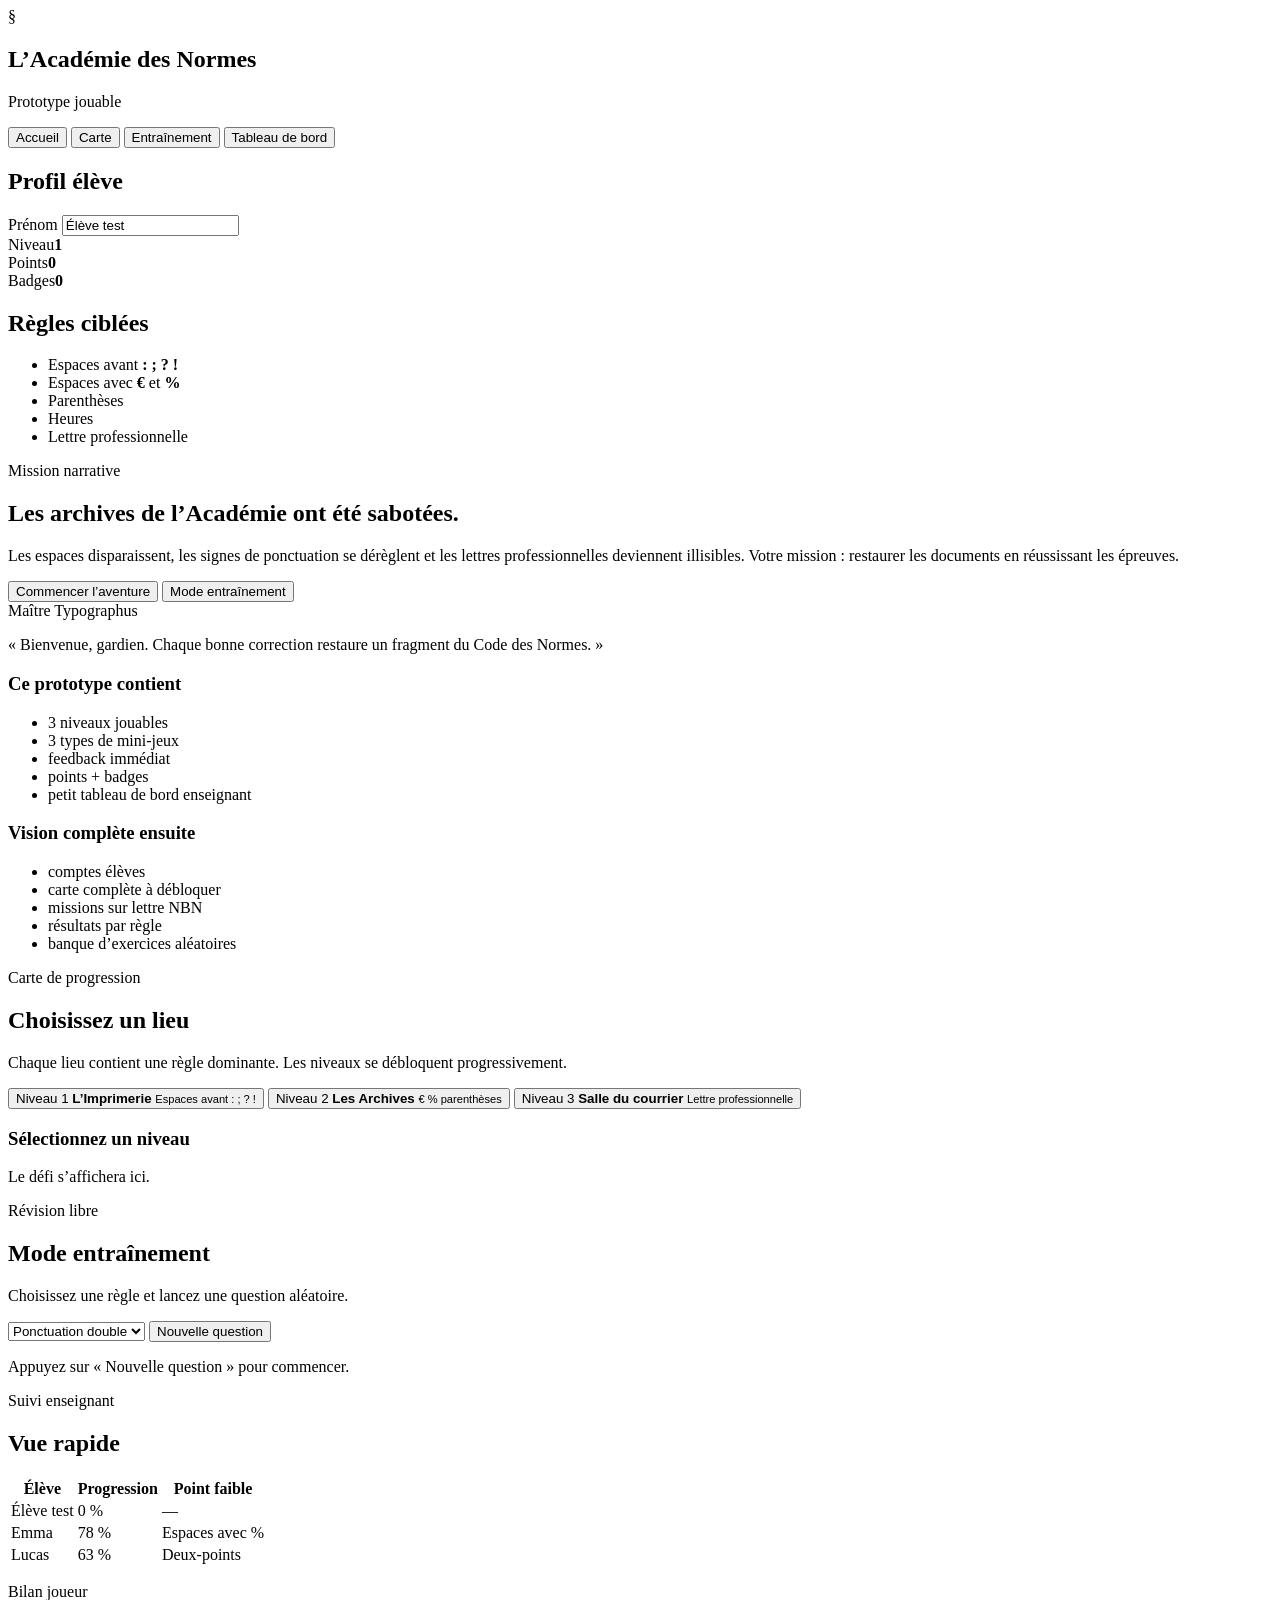
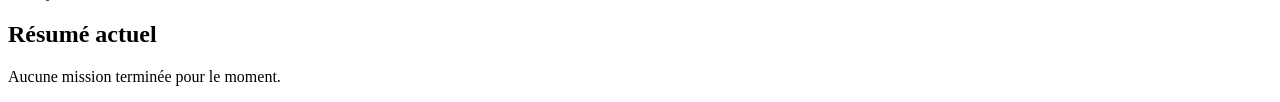
==== index.html @ e0d9a89b "Add files via upload" ====
<!DOCTYPE html>
<html lang="fr">
<head>
  <meta charset="UTF-8" />
  <meta name="viewport" content="width=device-width, initial-scale=1.0" />
  <title>L'Académie des Normes — Prototype</title>
  <link rel="stylesheet" href="styles.css" />
</head>
<body>
  <div class="app-shell">
    <aside class="sidebar">
      <div class="brand">
        <div class="brand-icon">§</div>
        <div>
          <h1>L’Académie des Normes</h1>
          <p>Prototype jouable</p>
        </div>
      </div>

      <nav class="nav">
        <button class="nav-btn active" data-screen="home">Accueil</button>
        <button class="nav-btn" data-screen="map">Carte</button>
        <button class="nav-btn" data-screen="training">Entraînement</button>
        <button class="nav-btn" data-screen="dashboard">Tableau de bord</button>
      </nav>

      <section class="player-card">
        <h2>Profil élève</h2>
        <label class="input-label">
          Prénom
          <input id="playerName" type="text" value="Élève test" />
        </label>
        <div class="stats">
          <div><span>Niveau</span><strong id="statLevel">1</strong></div>
          <div><span>Points</span><strong id="statPoints">0</strong></div>
          <div><span>Badges</span><strong id="statBadges">0</strong></div>
        </div>
      </section>

      <section class="rules-card">
        <h2>Règles ciblées</h2>
        <ul>
          <li>Espaces avant <strong>: ; ? !</strong></li>
          <li>Espaces avec <strong>€</strong> et <strong>%</strong></li>
          <li>Parenthèses</li>
          <li>Heures</li>
          <li>Lettre professionnelle</li>
        </ul>
      </section>
    </aside>

    <main class="main">
      <section id="screen-home" class="screen active">
        <div class="hero card">
          <div>
            <p class="eyebrow">Mission narrative</p>
            <h2>Les archives de l’Académie ont été sabotées.</h2>
            <p>
              Les espaces disparaissent, les signes de ponctuation se dérèglent et les lettres professionnelles
              deviennent illisibles. Votre mission : restaurer les documents en réussissant les épreuves.
            </p>
            <div class="cta-row">
              <button class="primary" id="startAdventure">Commencer l’aventure</button>
              <button class="secondary" data-go="training">Mode entraînement</button>
            </div>
          </div>
          <div class="dialogue-panel">
            <div class="npc">Maître Typographus</div>
            <p>
              « Bienvenue, gardien. Chaque bonne correction restaure un fragment du Code des Normes. »
            </p>
          </div>
        </div>

        <div class="grid two">
          <article class="card">
            <h3>Ce prototype contient</h3>
            <ul class="feature-list">
              <li>3 niveaux jouables</li>
              <li>3 types de mini-jeux</li>
              <li>feedback immédiat</li>
              <li>points + badges</li>
              <li>petit tableau de bord enseignant</li>
            </ul>
          </article>
          <article class="card">
            <h3>Vision complète ensuite</h3>
            <ul class="feature-list">
              <li>comptes élèves</li>
              <li>carte complète à débloquer</li>
              <li>missions sur lettre NBN</li>
              <li>résultats par règle</li>
              <li>banque d’exercices aléatoires</li>
            </ul>
          </article>
        </div>
      </section>

      <section id="screen-map" class="screen">
        <div class="card">
          <p class="eyebrow">Carte de progression</p>
          <h2>Choisissez un lieu</h2>
          <p>Chaque lieu contient une règle dominante. Les niveaux se débloquent progressivement.</p>
        </div>

        <div class="map-grid">
          <button class="level-card unlocked" data-level="1">
            <span class="level-tag">Niveau 1</span>
            <strong>L’Imprimerie</strong>
            <small>Espaces avant : ; ? !</small>
          </button>
          <button class="level-card locked" data-level="2" id="level2Btn">
            <span class="level-tag">Niveau 2</span>
            <strong>Les Archives</strong>
            <small>€ % parenthèses</small>
          </button>
          <button class="level-card locked" data-level="3" id="level3Btn">
            <span class="level-tag">Niveau 3</span>
            <strong>Salle du courrier</strong>
            <small>Lettre professionnelle</small>
          </button>
        </div>

        <div id="levelContainer" class="card level-container">
          <h3>Sélectionnez un niveau</h3>
          <p>Le défi s’affichera ici.</p>
        </div>
      </section>

      <section id="screen-training" class="screen">
        <div class="card">
          <p class="eyebrow">Révision libre</p>
          <h2>Mode entraînement</h2>
          <p>Choisissez une règle et lancez une question aléatoire.</p>

          <div class="training-controls">
            <select id="trainingTopic">
              <option value="double-signs">Ponctuation double</option>
              <option value="symbols">Symboles € et %</option>
              <option value="parentheses">Parenthèses</option>
              <option value="time">Heures</option>
            </select>
            <button class="primary" id="generateTraining">Nouvelle question</button>
          </div>

          <div id="trainingBox" class="training-box">
            <p>Appuyez sur « Nouvelle question » pour commencer.</p>
          </div>
        </div>
      </section>

      <section id="screen-dashboard" class="screen">
        <div class="grid two">
          <article class="card">
            <p class="eyebrow">Suivi enseignant</p>
            <h2>Vue rapide</h2>
            <table>
              <thead>
                <tr><th>Élève</th><th>Progression</th><th>Point faible</th></tr>
              </thead>
              <tbody id="teacherTable">
                <tr><td>Élève test</td><td>0 %</td><td>—</td></tr>
                <tr><td>Emma</td><td>78 %</td><td>Espaces avec %</td></tr>
                <tr><td>Lucas</td><td>63 %</td><td>Deux-points</td></tr>
              </tbody>
            </table>
          </article>
          <article class="card">
            <p class="eyebrow">Bilan joueur</p>
            <h2>Résumé actuel</h2>
            <div id="summaryBox">
              <p>Aucune mission terminée pour le moment.</p>
            </div>
          </article>
        </div>
      </section>
    </main>
  </div>

  <template id="tpl-level-1">
    <div class="challenge">
      <p class="eyebrow">Niveau 1 — L’Imprimerie</p>
      <h3>Réparer la phrase</h3>
      <p class="challenge-text">Choisissez la phrase correctement espacée.</p>
      <div class="options" data-correct="1">
        <button class="option">Bonjour! Comment vas-tu ?</button>
        <button class="option">Bonjour ! Comment vas-tu ?</button>
        <button class="option">Bonjour ! Comment vas-tu?</button>
      </div>
      <div class="feedback"></div>
    </div>
  </template>

  <template id="tpl-level-2">
    <div class="challenge">
      <p class="eyebrow">Niveau 2 — Les Archives</p>
      <h3>Glisser la bonne correction</h3>
      <p class="challenge-text">Quelle version respecte les espaces avec le symbole monétaire ?</p>
      <div class="options" data-correct="2">
        <button class="option">Montant :25€</button>
        <button class="option">Montant: 25 €</button>
        <button class="option">Montant : 25 €</button>
      </div>
      <div class="feedback"></div>
    </div>
  </template>

  <template id="tpl-level-3">
    <div class="challenge">
      <p class="eyebrow">Niveau 3 — Salle du courrier</p>
      <h3>Corriger la lettre</h3>
      <p class="challenge-text">Cochez tous les éléments à corriger.</p>
      <div class="letter-box">
        <p><span class="mark" data-answer="true">Objet:</span><span class="mark" data-answer="false">Demande d'information</span></p>
        <p><span class="mark" data-answer="true">Madame,Monsieur</span></p>
        <p><span class="mark" data-answer="true">Le taux est de 25%.</span></p>
        <p><span class="mark" data-answer="false">Nous vous remercions pour votre retour.</span></p>
      </div>
      <button class="primary" id="validateMarks">Valider</button>
      <div class="feedback"></div>
    </div>
  </template>

  <script src="script.js"></script>
</body>
</html>
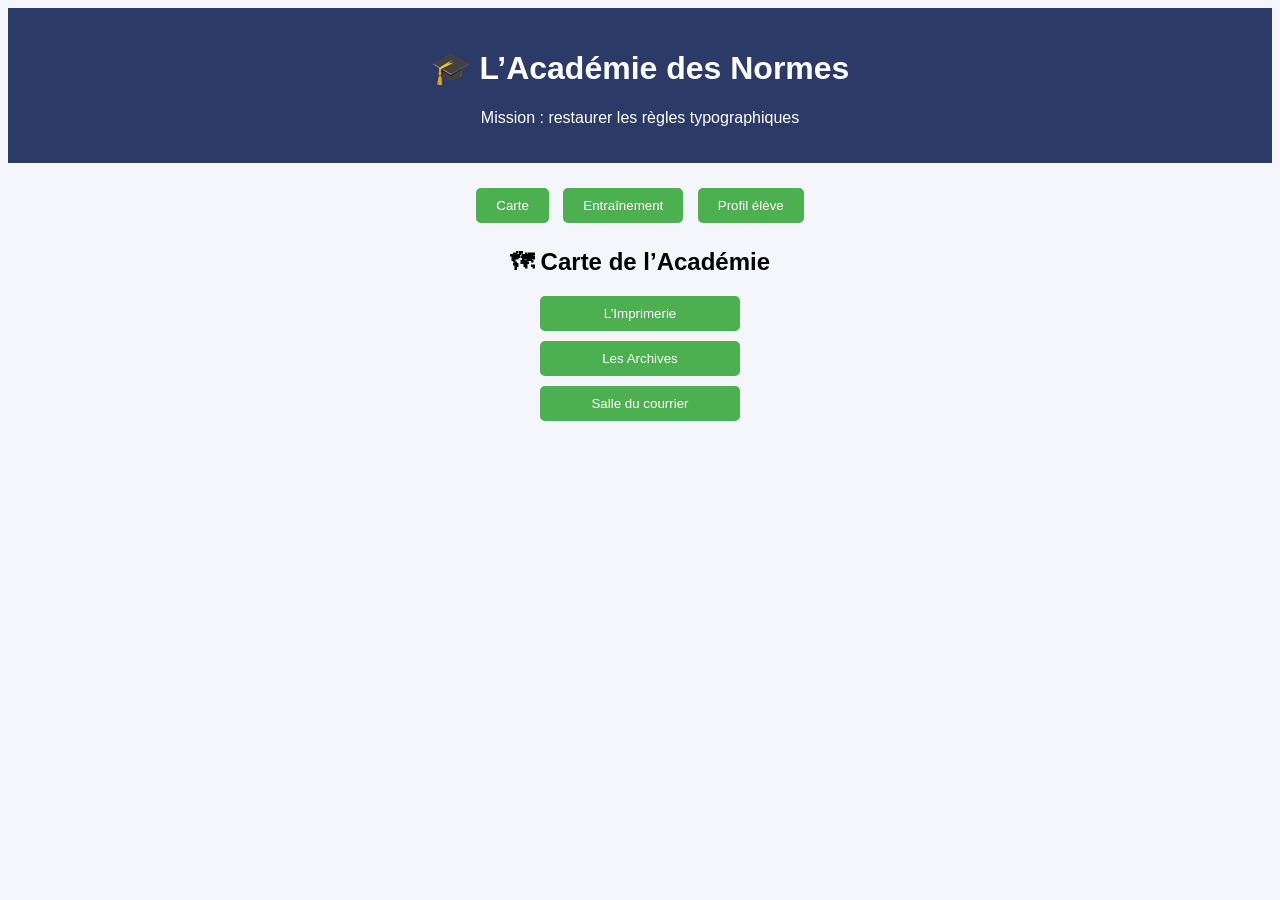
==== commit 02984e83: "Add files via upload" ====
--- a/index.html
+++ b/index.html
@@ -1,226 +1,53 @@
+
 <!DOCTYPE html>
 <html lang="fr">
 <head>
-  <meta charset="UTF-8" />
-  <meta name="viewport" content="width=device-width, initial-scale=1.0" />
-  <title>L'Académie des Normes — Prototype</title>
-  <link rel="stylesheet" href="styles.css" />
+<meta charset="UTF-8">
+<title>L'Académie des Normes</title>
+<link rel="stylesheet" href="styles.css">
 </head>
 <body>
-  <div class="app-shell">
-    <aside class="sidebar">
-      <div class="brand">
-        <div class="brand-icon">§</div>
-        <div>
-          <h1>L’Académie des Normes</h1>
-          <p>Prototype jouable</p>
-        </div>
-      </div>
 
-      <nav class="nav">
-        <button class="nav-btn active" data-screen="home">Accueil</button>
-        <button class="nav-btn" data-screen="map">Carte</button>
-        <button class="nav-btn" data-screen="training">Entraînement</button>
-        <button class="nav-btn" data-screen="dashboard">Tableau de bord</button>
-      </nav>
+<header>
+<h1>🎓 L’Académie des Normes</h1>
+<p>Mission : restaurer les règles typographiques</p>
+</header>
 
-      <section class="player-card">
-        <h2>Profil élève</h2>
-        <label class="input-label">
-          Prénom
-          <input id="playerName" type="text" value="Élève test" />
-        </label>
-        <div class="stats">
-          <div><span>Niveau</span><strong id="statLevel">1</strong></div>
-          <div><span>Points</span><strong id="statPoints">0</strong></div>
-          <div><span>Badges</span><strong id="statBadges">0</strong></div>
-        </div>
-      </section>
+<nav>
+<button onclick="showScreen('carte')">Carte</button>
+<button onclick="showScreen('entrainement')">Entraînement</button>
+<button onclick="showScreen('profil')">Profil élève</button>
+</nav>
 
-      <section class="rules-card">
-        <h2>Règles ciblées</h2>
-        <ul>
-          <li>Espaces avant <strong>: ; ? !</strong></li>
-          <li>Espaces avec <strong>€</strong> et <strong>%</strong></li>
-          <li>Parenthèses</li>
-          <li>Heures</li>
-          <li>Lettre professionnelle</li>
-        </ul>
-      </section>
-    </aside>
+<section id="carte" class="screen">
+<h2>🗺 Carte de l’Académie</h2>
+<div class="map">
+<button onclick="startLevel(1)">L’Imprimerie</button>
+<button onclick="startLevel(2)">Les Archives</button>
+<button onclick="startLevel(3)">Salle du courrier</button>
+</div>
+</section>
 
-    <main class="main">
-      <section id="screen-home" class="screen active">
-        <div class="hero card">
-          <div>
-            <p class="eyebrow">Mission narrative</p>
-            <h2>Les archives de l’Académie ont été sabotées.</h2>
-            <p>
-              Les espaces disparaissent, les signes de ponctuation se dérèglent et les lettres professionnelles
-              deviennent illisibles. Votre mission : restaurer les documents en réussissant les épreuves.
-            </p>
-            <div class="cta-row">
-              <button class="primary" id="startAdventure">Commencer l’aventure</button>
-              <button class="secondary" data-go="training">Mode entraînement</button>
-            </div>
-          </div>
-          <div class="dialogue-panel">
-            <div class="npc">Maître Typographus</div>
-            <p>
-              « Bienvenue, gardien. Chaque bonne correction restaure un fragment du Code des Normes. »
-            </p>
-          </div>
-        </div>
+<section id="entrainement" class="screen hidden">
+<h2>⚙ Entraînement</h2>
+<p>Corrige la phrase :</p>
 
-        <div class="grid two">
-          <article class="card">
-            <h3>Ce prototype contient</h3>
-            <ul class="feature-list">
-              <li>3 niveaux jouables</li>
-              <li>3 types de mini-jeux</li>
-              <li>feedback immédiat</li>
-              <li>points + badges</li>
-              <li>petit tableau de bord enseignant</li>
-            </ul>
-          </article>
-          <article class="card">
-            <h3>Vision complète ensuite</h3>
-            <ul class="feature-list">
-              <li>comptes élèves</li>
-              <li>carte complète à débloquer</li>
-              <li>missions sur lettre NBN</li>
-              <li>résultats par règle</li>
-              <li>banque d’exercices aléatoires</li>
-            </ul>
-          </article>
-        </div>
-      </section>
+<div id="question"></div>
 
-      <section id="screen-map" class="screen">
-        <div class="card">
-          <p class="eyebrow">Carte de progression</p>
-          <h2>Choisissez un lieu</h2>
-          <p>Chaque lieu contient une règle dominante. Les niveaux se débloquent progressivement.</p>
-        </div>
+<div id="answers"></div>
 
-        <div class="map-grid">
-          <button class="level-card unlocked" data-level="1">
-            <span class="level-tag">Niveau 1</span>
-            <strong>L’Imprimerie</strong>
-            <small>Espaces avant : ; ? !</small>
-          </button>
-          <button class="level-card locked" data-level="2" id="level2Btn">
-            <span class="level-tag">Niveau 2</span>
-            <strong>Les Archives</strong>
-            <small>€ % parenthèses</small>
-          </button>
-          <button class="level-card locked" data-level="3" id="level3Btn">
-            <span class="level-tag">Niveau 3</span>
-            <strong>Salle du courrier</strong>
-            <small>Lettre professionnelle</small>
-          </button>
-        </div>
+<div id="feedback"></div>
 
-        <div id="levelContainer" class="card level-container">
-          <h3>Sélectionnez un niveau</h3>
-          <p>Le défi s’affichera ici.</p>
-        </div>
-      </section>
+<button onclick="nextQuestion()">Question suivante</button>
+</section>
 
-      <section id="screen-training" class="screen">
-        <div class="card">
-          <p class="eyebrow">Révision libre</p>
-          <h2>Mode entraînement</h2>
-          <p>Choisissez une règle et lancez une question aléatoire.</p>
+<section id="profil" class="screen hidden">
+<h2>👤 Profil élève</h2>
+<p>Score : <span id="score">0</span></p>
+<p>Niveau atteint : <span id="level">1</span></p>
+</section>
 
-          <div class="training-controls">
-            <select id="trainingTopic">
-              <option value="double-signs">Ponctuation double</option>
-              <option value="symbols">Symboles € et %</option>
-              <option value="parentheses">Parenthèses</option>
-              <option value="time">Heures</option>
-            </select>
-            <button class="primary" id="generateTraining">Nouvelle question</button>
-          </div>
+<script src="script.js"></script>
 
-          <div id="trainingBox" class="training-box">
-            <p>Appuyez sur « Nouvelle question » pour commencer.</p>
-          </div>
-        </div>
-      </section>
-
-      <section id="screen-dashboard" class="screen">
-        <div class="grid two">
-          <article class="card">
-            <p class="eyebrow">Suivi enseignant</p>
-            <h2>Vue rapide</h2>
-            <table>
-              <thead>
-                <tr><th>Élève</th><th>Progression</th><th>Point faible</th></tr>
-              </thead>
-              <tbody id="teacherTable">
-                <tr><td>Élève test</td><td>0 %</td><td>—</td></tr>
-                <tr><td>Emma</td><td>78 %</td><td>Espaces avec %</td></tr>
-                <tr><td>Lucas</td><td>63 %</td><td>Deux-points</td></tr>
-              </tbody>
-            </table>
-          </article>
-          <article class="card">
-            <p class="eyebrow">Bilan joueur</p>
-            <h2>Résumé actuel</h2>
-            <div id="summaryBox">
-              <p>Aucune mission terminée pour le moment.</p>
-            </div>
-          </article>
-        </div>
-      </section>
-    </main>
-  </div>
-
-  <template id="tpl-level-1">
-    <div class="challenge">
-      <p class="eyebrow">Niveau 1 — L’Imprimerie</p>
-      <h3>Réparer la phrase</h3>
-      <p class="challenge-text">Choisissez la phrase correctement espacée.</p>
-      <div class="options" data-correct="1">
-        <button class="option">Bonjour! Comment vas-tu ?</button>
-        <button class="option">Bonjour ! Comment vas-tu ?</button>
-        <button class="option">Bonjour ! Comment vas-tu?</button>
-      </div>
-      <div class="feedback"></div>
-    </div>
-  </template>
-
-  <template id="tpl-level-2">
-    <div class="challenge">
-      <p class="eyebrow">Niveau 2 — Les Archives</p>
-      <h3>Glisser la bonne correction</h3>
-      <p class="challenge-text">Quelle version respecte les espaces avec le symbole monétaire ?</p>
-      <div class="options" data-correct="2">
-        <button class="option">Montant :25€</button>
-        <button class="option">Montant: 25 €</button>
-        <button class="option">Montant : 25 €</button>
-      </div>
-      <div class="feedback"></div>
-    </div>
-  </template>
-
-  <template id="tpl-level-3">
-    <div class="challenge">
-      <p class="eyebrow">Niveau 3 — Salle du courrier</p>
-      <h3>Corriger la lettre</h3>
-      <p class="challenge-text">Cochez tous les éléments à corriger.</p>
-      <div class="letter-box">
-        <p><span class="mark" data-answer="true">Objet:</span><span class="mark" data-answer="false">Demande d'information</span></p>
-        <p><span class="mark" data-answer="true">Madame,Monsieur</span></p>
-        <p><span class="mark" data-answer="true">Le taux est de 25%.</span></p>
-        <p><span class="mark" data-answer="false">Nous vous remercions pour votre retour.</span></p>
-      </div>
-      <button class="primary" id="validateMarks">Valider</button>
-      <div class="feedback"></div>
-    </div>
-  </template>
-
-  <script src="script.js"></script>
 </body>
 </html>
--- a/styles.css
+++ b/styles.css
@@ -0,0 +1,68 @@
+
+body{
+font-family: Arial, sans-serif;
+background:#f4f6fb;
+text-align:center;
+}
+
+header{
+background:#2b3a67;
+color:white;
+padding:20px;
+}
+
+nav{
+margin:20px;
+}
+
+button{
+padding:10px 20px;
+margin:5px;
+border:none;
+background:#4caf50;
+color:white;
+cursor:pointer;
+border-radius:5px;
+}
+
+button:hover{
+background:#3e8e41;
+}
+
+.map button{
+display:block;
+margin:10px auto;
+width:200px;
+}
+
+.screen{
+margin-top:20px;
+}
+
+.hidden{
+display:none;
+}
+
+#question{
+font-size:20px;
+margin:20px;
+}
+
+.answer{
+display:block;
+margin:10px auto;
+padding:10px;
+width:300px;
+background:#ddd;
+cursor:pointer;
+border-radius:5px;
+}
+
+.answer:hover{
+background:#ccc;
+}
+
+#feedback{
+margin-top:20px;
+font-weight:bold;
+}
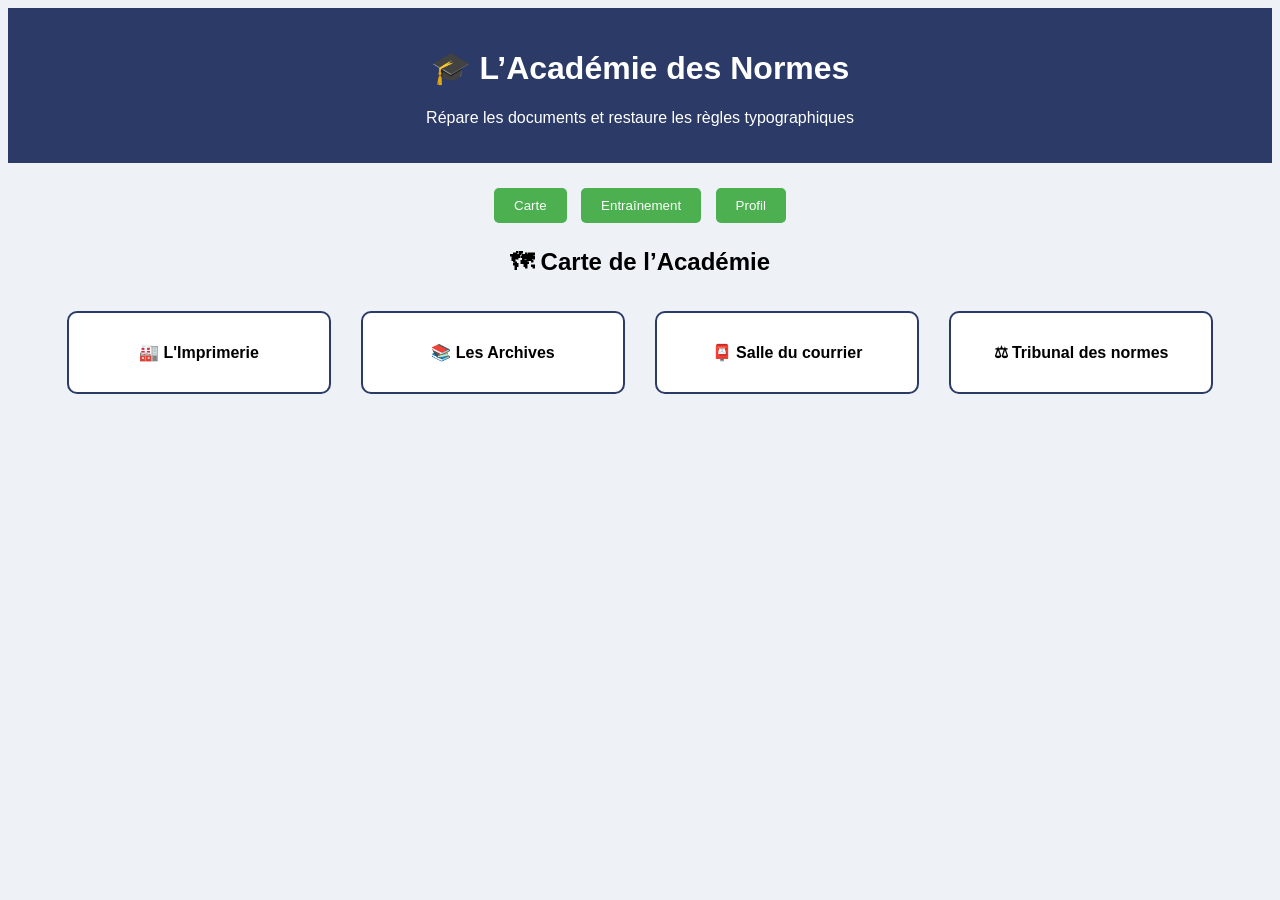
==== commit 4a0e193a: "Add files via upload" ====
--- a/index.html
+++ b/index.html
@@ -6,45 +6,52 @@
 <title>L'Académie des Normes</title>
 <link rel="stylesheet" href="styles.css">
 </head>
+
 <body>
 
 <header>
 <h1>🎓 L’Académie des Normes</h1>
-<p>Mission : restaurer les règles typographiques</p>
+<p>Répare les documents et restaure les règles typographiques</p>
 </header>
 
 <nav>
-<button onclick="showScreen('carte')">Carte</button>
-<button onclick="showScreen('entrainement')">Entraînement</button>
-<button onclick="showScreen('profil')">Profil élève</button>
+<button onclick="showScreen('map')">Carte</button>
+<button onclick="showScreen('training')">Entraînement</button>
+<button onclick="showScreen('profile')">Profil</button>
 </nav>
 
-<section id="carte" class="screen">
+<section id="map" class="screen">
 <h2>🗺 Carte de l’Académie</h2>
+
 <div class="map">
-<button onclick="startLevel(1)">L’Imprimerie</button>
-<button onclick="startLevel(2)">Les Archives</button>
-<button onclick="startLevel(3)">Salle du courrier</button>
+
+<div class="level" onclick="loadLevel(1)">🏭 L'Imprimerie</div>
+<div class="level" onclick="loadLevel(2)">📚 Les Archives</div>
+<div class="level" onclick="loadLevel(3)">📮 Salle du courrier</div>
+<div class="level" onclick="loadLevel(4)">⚖ Tribunal des normes</div>
+
 </div>
 </section>
 
-<section id="entrainement" class="screen hidden">
-<h2>⚙ Entraînement</h2>
-<p>Corrige la phrase :</p>
+<section id="training" class="screen hidden">
+<h2>🎮 Mission</h2>
 
 <div id="question"></div>
-
 <div id="answers"></div>
-
 <div id="feedback"></div>
 
 <button onclick="nextQuestion()">Question suivante</button>
+
 </section>
 
-<section id="profil" class="screen hidden">
+<section id="profile" class="screen hidden">
+
 <h2>👤 Profil élève</h2>
+
 <p>Score : <span id="score">0</span></p>
-<p>Niveau atteint : <span id="level">1</span></p>
+<p>Niveau : <span id="level">1</span></p>
+<p>Badges : <span id="badges">Aucun</span></p>
+
 </section>
 
 <script src="script.js"></script>
--- a/styles.css
+++ b/styles.css
@@ -1,7 +1,7 @@
 
 body{
-font-family: Arial, sans-serif;
-background:#f4f6fb;
+font-family: Arial;
+background:#eef2f7;
 text-align:center;
 }
 
@@ -18,21 +18,36 @@
 button{
 padding:10px 20px;
 margin:5px;
-border:none;
 background:#4caf50;
 color:white;
+border:none;
+border-radius:5px;
 cursor:pointer;
-border-radius:5px;
 }
 
 button:hover{
 background:#3e8e41;
 }
 
-.map button{
-display:block;
-margin:10px auto;
+.map{
+display:flex;
+justify-content:center;
+flex-wrap:wrap;
+}
+
+.level{
+background:white;
+border:2px solid #2b3a67;
+margin:15px;
+padding:30px;
+cursor:pointer;
 width:200px;
+border-radius:10px;
+font-weight:bold;
+}
+
+.level:hover{
+background:#dfe8ff;
 }
 
 .screen{
@@ -43,19 +58,13 @@
 display:none;
 }
 
-#question{
-font-size:20px;
-margin:20px;
-}
-
 .answer{
-display:block;
+background:#ddd;
 margin:10px auto;
 padding:10px;
 width:300px;
-background:#ddd;
 cursor:pointer;
-border-radius:5px;
+border-radius:6px;
 }
 
 .answer:hover{
